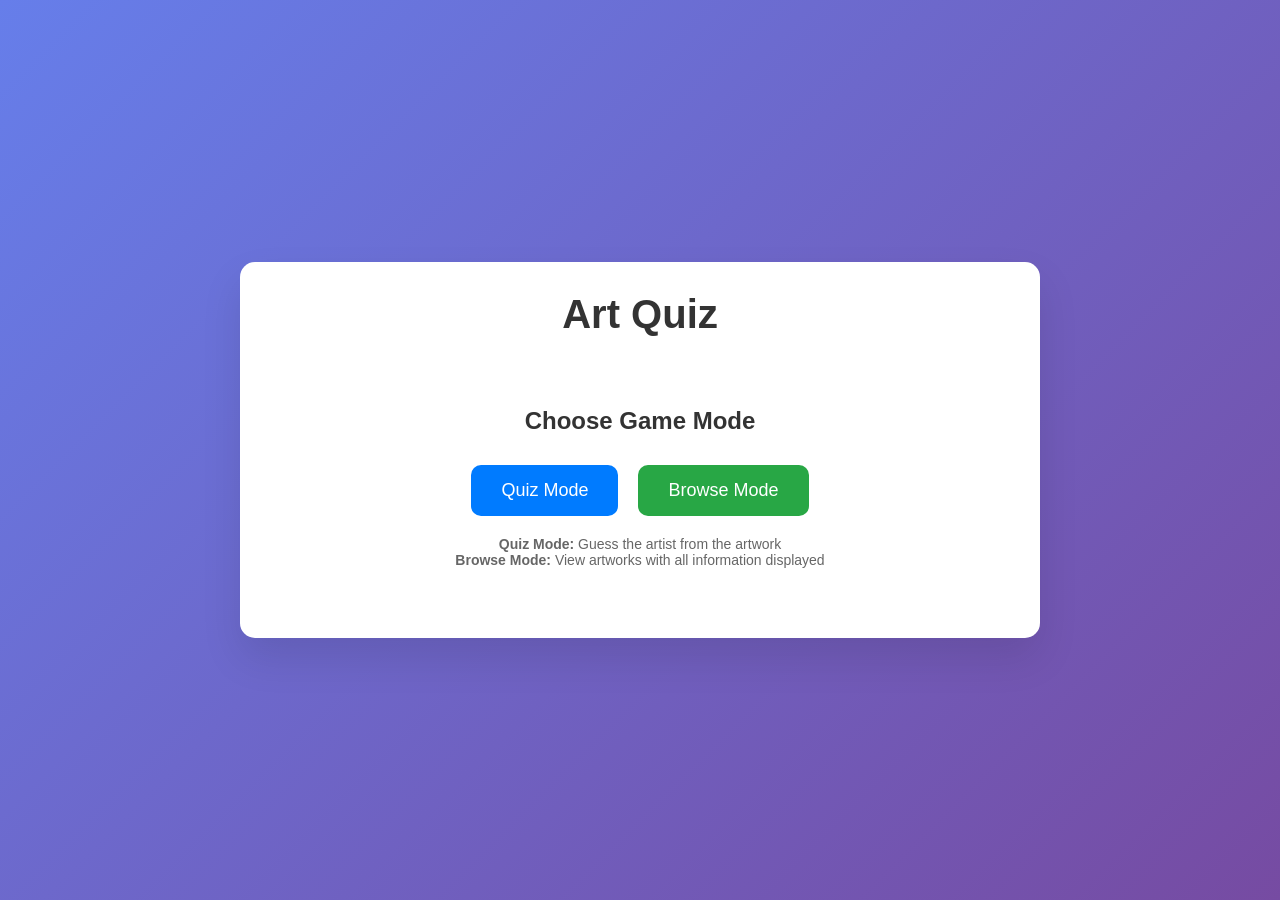
==== index.html @ 68cc88f6 "adding some museum and artist browse functions" ====
<!DOCTYPE html>
<html lang="en">
<head>
    <meta charset="UTF-8">
    <meta name="viewport" content="width=device-width, initial-scale=1.0">
    <title>Art Quiz</title>
    <link rel="stylesheet" href="style.css">
</head>
<body>
    <div class="container">
        <h1>Art Quiz</h1>
        
        <!-- Mode Selection -->
        <div id="mode-selection">
            <h2>Choose Game Mode</h2>
            <div id="mode-buttons">
                <button id="quiz-mode-btn" onclick="startGame('quiz')">Quiz Mode</button>
                <button id="browse-mode-btn" onclick="startGame('browse')">Browse Mode</button>
            </div>
            <div id="mode-descriptions">
                <p><strong>Quiz Mode:</strong> Guess the artist from the artwork</p>
                <p><strong>Browse Mode:</strong> View artworks with all information displayed</p>
            </div>

        </div>
        
        <!-- Quiz Mode -->
        <div id="quiz-container" style="display: none;">
            <div id="loading">Loading artwork...</div>
            <div id="quiz" style="display: none;">
                <div id="artwork-container">
                    <img id="artwork-image" alt="Artwork">
                    <p id="artwork-info"></p>
                    <p id="artwork-medium"></p>
                </div>
                <div id="options-container">
                    <h3>Who is the artist?</h3>
                    <div id="hint-container">
                        <button id="fifty-fifty-btn" onclick="quiz.useFiftyFifty()">50/50</button>
                        <button id="year-hint-btn" onclick="quiz.showYearHint()">Year Hint</button>
                        <button id="genre-hint-btn" onclick="quiz.showGenreHint()">Genre Hint</button>
                        <button id="museum-hint-btn" onclick="quiz.showMuseumHint()">Museum Hint</button>
                    </div>
                    <div id="options"></div>
                </div>
                <div id="result" style="display: none;"></div>
                <button id="next-btn" style="display: none;">Next Question</button>
            </div>
            <div id="score">Score: <span id="score-value">0</span></div>
            <button id="quiz-back-btn" onclick="backToMenu()">Back to Menu</button>
        </div>
        
        <!-- Browse Mode -->
        <div id="browse-container" style="display: none;">
            <div id="museum-selector">
                <h3>Choose Museum:</h3>
                <input type="text" id="museum-select" list="museum-list" placeholder="Type or select museum..." oninput="quiz.filterByMuseum()" onfocus="this.value='';">
                <datalist id="museum-list"></datalist>
            </div>
            <div id="artist-selector">
                <h3>Choose Artist:</h3>
                <input type="text" id="artist-select" list="artist-list" placeholder="Type or select artist..." oninput="quiz.filterByArtist()" onfocus="this.value='';">
                <datalist id="artist-list"></datalist>
            </div>
            <div id="browse-artwork">
                <img id="browse-image" alt="Artwork">
                <div id="browse-info">
                    <h2 id="browse-title"></h2>
                    <p id="browse-artist"></p>
                    <p id="browse-year"></p>
                    <p id="browse-collection"></p>
                    <p id="browse-art-type"></p>
                    <p id="browse-material"></p>
                    <p id="browse-genre"></p>
                </div>
            </div>
            <button id="prev-artwork-btn" onclick="quiz.prevArtwork()">Previous Artwork</button>
            <button id="next-artwork-btn" onclick="quiz.nextArtwork()">Next Artwork</button>
            <button id="browse-back-btn" onclick="backToMenu()">Back to Menu</button>
        </div>
    </div>
    <script src="script.js?2"></script>
</body>
</html>
---- style.css ----
* {
    margin: 0;
    padding: 0;
    box-sizing: border-box;
}

body {
    font-family: 'Arial', sans-serif;
    background: linear-gradient(135deg, #667eea 0%, #764ba2 100%);
    min-height: 100vh;
    display: flex;
    align-items: center;
    justify-content: center;
}

.container {
    background: white;
    border-radius: 15px;
    padding: 30px;
    box-shadow: 0 20px 40px rgba(0,0,0,0.1);
    max-width: 800px;
    width: 90%;
}

h1 {
    text-align: center;
    color: #333;
    margin-bottom: 30px;
    font-size: 2.5em;
}

#artwork-container {
    text-align: center;
    margin-bottom: 30px;
}

#artwork-image {
    max-width: 100%;
    max-height: 400px;
    border-radius: 10px;
    box-shadow: 0 10px 20px rgba(0,0,0,0.2);
}

#artwork-info, #artwork-medium {
    margin-top: 10px;
    font-style: italic;
    color: #666;
}

#artwork-medium {
    font-size: 0.9em;
    color: #888;
}

#options-container h3 {
    text-align: center;
    margin-bottom: 20px;
    color: #333;
}

#options {
    display: grid;
    grid-template-columns: 1fr 1fr;
    gap: 15px;
    margin-bottom: 20px;
}

.option {
    padding: 15px;
    background: #f8f9fa;
    border: 2px solid #e9ecef;
    border-radius: 8px;
    cursor: pointer;
    transition: all 0.3s ease;
    text-align: center;
}

.option:hover {
    background: #e9ecef;
    transform: translateY(-2px);
}

.option.correct {
    background: #d4edda;
    border-color: #28a745;
    color: #155724;
}

.option.incorrect {
    background: #f8d7da;
    border-color: #dc3545;
    color: #721c24;
}

#result {
    text-align: center;
    padding: 15px;
    margin: 20px 0;
    border-radius: 8px;
    font-weight: bold;
}

#result.correct {
    background: #d4edda;
    color: #155724;
}

#result.incorrect {
    background: #f8d7da;
    color: #721c24;
}

#next-btn {
    display: block;
    margin: 20px auto;
    padding: 12px 30px;
    background: #007bff;
    color: white;
    border: none;
    border-radius: 8px;
    cursor: pointer;
    font-size: 16px;
    transition: background 0.3s ease;
}

#next-btn:hover {
    background: #0056b3;
}

#score {
    text-align: center;
    margin-top: 20px;
    font-size: 18px;
    font-weight: bold;
    color: #333;
}

#loading {
    text-align: center;
    font-size: 18px;
    color: #666;
    padding: 50px;
}

#hint-container {
    text-align: center;
    margin-bottom: 15px;
    display: flex;
    justify-content: center;
    gap: 10px;
}

#fifty-fifty-btn, #year-hint-btn, #genre-hint-btn, #museum-hint-btn {
    padding: 8px 16px;
    color: white;
    border: none;
    border-radius: 6px;
    cursor: pointer;
    font-size: 14px;
    transition: background 0.3s ease;
}

#fifty-fifty-btn {
    background: #28a745;
}

#fifty-fifty-btn:hover {
    background: #218838;
}

#fifty-fifty-btn:disabled {
    background: #6c757d;
    cursor: not-allowed;
}

#year-hint-btn, #genre-hint-btn, #museum-hint-btn {
    background: #17a2b8;
}

#year-hint-btn:hover, #genre-hint-btn:hover, #museum-hint-btn:hover {
    background: #138496;
}

#year-hint, #genre-hint, #museum-hint {
    text-align: center;
    margin: 10px 0;
    padding: 10px;
    background: #e7f3ff;
    border: 1px solid #b3d9ff;
    border-radius: 6px;
    color: #0056b3;
    font-weight: bold;
}

/* Source Selection */
#source-selection {
    text-align: center;
    padding: 40px 0;
}

#source-selection h2 {
    margin-bottom: 30px;
    color: #333;
}

#source-buttons {
    display: flex;
    justify-content: center;
    gap: 20px;
    margin-bottom: 20px;
}

#nga-source-btn, #wiki-source-btn, #louvre-source-btn {
    padding: 15px 30px;
    font-size: 18px;
    border: none;
    border-radius: 10px;
    cursor: pointer;
    transition: all 0.3s ease;
}

#louvre-source-btn {
    background: #dc3545;
    color: white;
}

#louvre-source-btn:hover {
    background: #c82333;
}

/* Mode Selection */
#mode-selection {
    text-align: center;
    padding: 40px 0;
}

#mode-selection h2 {
    margin-bottom: 30px;
    color: #333;
}

#mode-buttons {
    display: flex;
    justify-content: center;
    gap: 20px;
    margin-bottom: 20px;
}

#quiz-mode-btn, #browse-mode-btn {
    padding: 15px 30px;
    font-size: 18px;
    border: none;
    border-radius: 10px;
    cursor: pointer;
    transition: all 0.3s ease;
}

#quiz-mode-btn {
    background: #007bff;
    color: white;
}

#quiz-mode-btn:hover {
    background: #0056b3;
}

#browse-mode-btn {
    background: #28a745;
    color: white;
}

#browse-mode-btn:hover {
    background: #218838;
}

#mode-descriptions {
    color: #666;
    font-size: 14px;
}

#mode-back-btn {
    padding: 12px 30px;
    background: #6c757d;
    color: white;
    border: none;
    border-radius: 8px;
    cursor: pointer;
    font-size: 16px;
    margin-top: 20px;
    transition: background 0.3s ease;
}

#mode-back-btn:hover {
    background: #5a6268;
}



/* Browse Mode */
#browse-container {
    text-align: center;
}

#museum-selector, #artist-selector {
    margin-bottom: 20px;
    text-align: center;
}

#museum-selector h3, #artist-selector h3 {
    margin-bottom: 10px;
    color: #333;
}

#museum-select, #artist-select {
    padding: 8px 12px;
    border: 2px solid #ddd;
    border-radius: 6px;
    font-size: 16px;
    background: white;
    margin: 0 10px;
    width: 300px;
    cursor: text;
}

#museum-select:focus, #artist-select:focus {
    outline: none;
    border-color: #007bff;
    box-shadow: 0 0 5px rgba(0, 123, 255, 0.3);
}

#browse-artwork {
    display: flex;
    align-items: center;
    gap: 30px;
    margin-bottom: 30px;
}

#browse-image {
    max-width: 400px;
    max-height: 400px;
    border-radius: 10px;
    box-shadow: 0 10px 20px rgba(0,0,0,0.2);
}

#browse-info {
    text-align: left;
    flex: 1;
}

#browse-title {
    font-size: 2em;
    margin-bottom: 10px;
    color: #333;
}

#browse-artist {
    font-size: 1.5em;
    color: #007bff;
    margin-bottom: 10px;
    font-weight: bold;
}

#browse-year, #browse-collection, #browse-art-type, #browse-material, #browse-genre {
    font-size: 1.2em;
    color: #666;
    margin-bottom: 8px;
}

#browse-material, #browse-genre {
    font-size: 1.1em;
    color: #888;
    font-style: italic;
}



#prev-artwork-btn, #next-artwork-btn, #browse-back-btn, #quiz-back-btn {
    padding: 12px 30px;
    background: #007bff;
    color: white;
    border: none;
    border-radius: 8px;
    cursor: pointer;
    font-size: 16px;
    margin: 10px;
    transition: background 0.3s ease;
}

#prev-artwork-btn:hover, #next-artwork-btn:hover, #browse-back-btn:hover, #quiz-back-btn:hover {
    background: #0056b3;
}

#quiz-back-btn {
    background: #6c757d;
}

#quiz-back-btn:hover {
    background: #5a6268;
}

@media (max-width: 768px) {
    #browse-artwork {
        flex-direction: column;
        text-align: center;
    }
    
    #browse-info {
        text-align: center;
    }
    
    #mode-buttons, #source-buttons {
        flex-direction: column;
        align-items: center;
        gap: 10px;
    }
    
    #louvre-source-btn {
        width: 200px;
    }
}
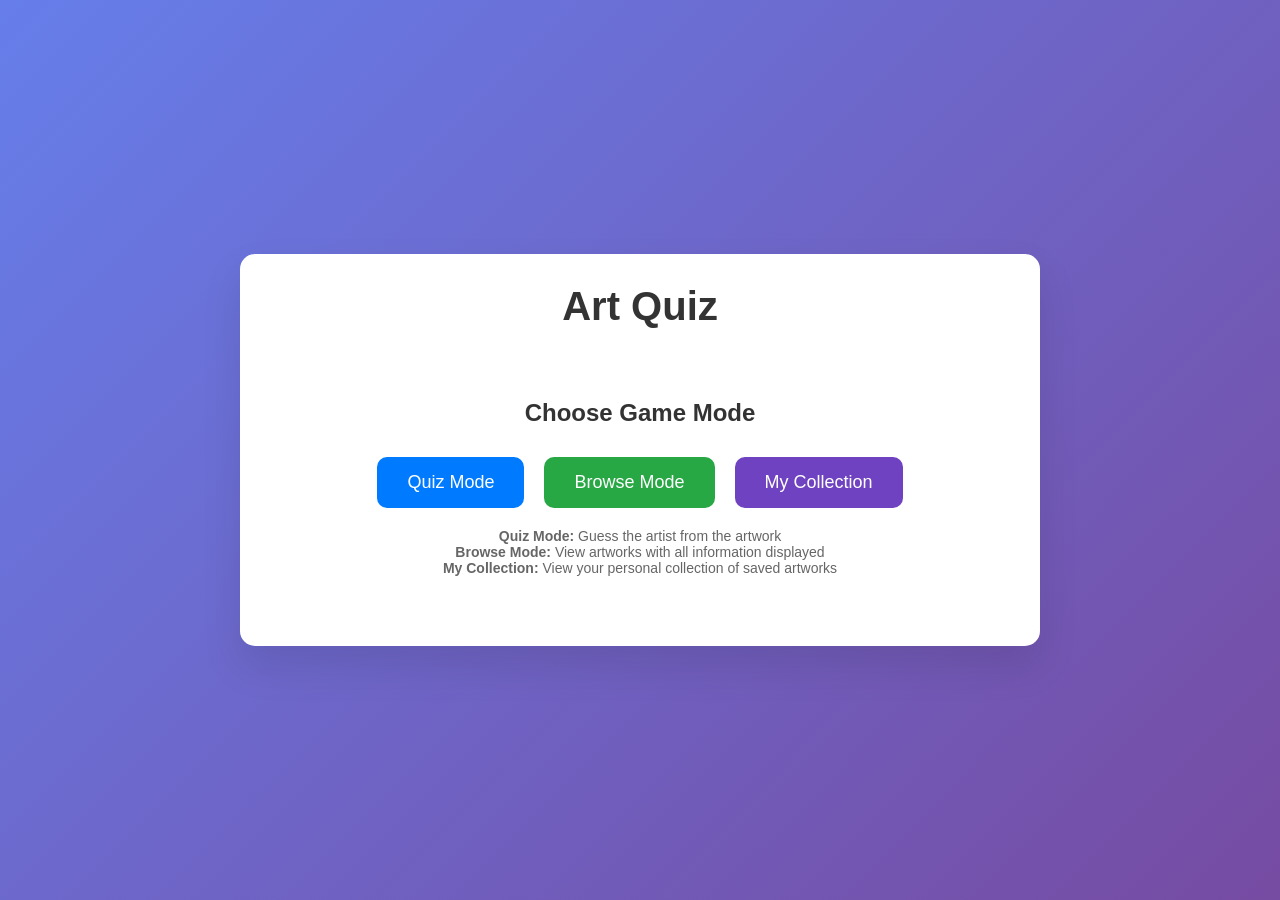
==== commit de6d336a: "initial collection implementation" ====
--- a/index.html
+++ b/index.html
@@ -16,10 +16,12 @@
             <div id="mode-buttons">
                 <button id="quiz-mode-btn" onclick="startGame('quiz')">Quiz Mode</button>
                 <button id="browse-mode-btn" onclick="startGame('browse')">Browse Mode</button>
+                <button id="collection-mode-btn" onclick="startGame('collection')">My Collection</button>
             </div>
             <div id="mode-descriptions">
                 <p><strong>Quiz Mode:</strong> Guess the artist from the artwork</p>
                 <p><strong>Browse Mode:</strong> View artworks with all information displayed</p>
+                <p><strong>My Collection:</strong> View your personal collection of saved artworks</p>
             </div>
 
         </div>
@@ -74,9 +76,40 @@
                     <p id="browse-genre"></p>
                 </div>
             </div>
-            <button id="prev-artwork-btn" onclick="quiz.prevArtwork()">Previous Artwork</button>
-            <button id="next-artwork-btn" onclick="quiz.nextArtwork()">Next Artwork</button>
+            <div id="browse-navigation">
+                <button id="prev-artwork-btn" onclick="quiz.prevArtwork()">Previous Artwork</button>
+                <button id="next-artwork-btn" onclick="quiz.nextArtwork()">Next Artwork</button>
+                <button id="add-to-collection-btn" onclick="quiz.addToCollection()" title="Add to My Collection">♡ Add to Collection</button>
+            </div>
             <button id="browse-back-btn" onclick="backToMenu()">Back to Menu</button>
+        </div>
+        
+        <!-- My Collection Mode -->
+        <div id="collection-container" style="display: none;">
+            <div id="collection-empty" style="text-align: center; padding: 50px;">
+                <h2>Your Collection is Empty</h2>
+                <p>Add items to your collection by browsing artworks and saving your favorites!</p>
+            </div>
+            <div id="collection-content" style="display: none;">
+                <div id="collection-artwork">
+                    <img id="collection-image" alt="Artwork">
+                    <div id="collection-info">
+                        <h2 id="collection-title"></h2>
+                        <p id="collection-artist"></p>
+                        <p id="collection-year"></p>
+                        <p id="collection-museum"></p>
+                        <p id="collection-art-type"></p>
+                        <p id="collection-material"></p>
+                        <p id="collection-genre"></p>
+                    </div>
+                </div>
+                <div id="collection-navigation">
+                    <button id="prev-collection-btn" onclick="quiz.prevCollectionArtwork()">Previous Artwork</button>
+                    <button id="next-collection-btn" onclick="quiz.nextCollectionArtwork()">Next Artwork</button>
+                    <button id="remove-from-collection-btn" onclick="quiz.removeFromCollection()">Remove from Collection</button>
+                </div>
+            </div>
+            <button id="collection-back-btn" onclick="backToMenu()">Back to Menu</button>
         </div>
     </div>
     <script src="script.js?2"></script>
--- a/style.css
+++ b/style.css
@@ -246,7 +246,7 @@
     margin-bottom: 20px;
 }
 
-#quiz-mode-btn, #browse-mode-btn {
+#quiz-mode-btn, #browse-mode-btn, #collection-mode-btn {
     padding: 15px 30px;
     font-size: 18px;
     border: none;
@@ -271,6 +271,15 @@
 
 #browse-mode-btn:hover {
     background: #218838;
+}
+
+#collection-mode-btn {
+    background: #6f42c1;
+    color: white;
+}
+
+#collection-mode-btn:hover {
+    background: #5a32a3;
 }
 
 #mode-descriptions {
@@ -328,45 +337,46 @@
     box-shadow: 0 0 5px rgba(0, 123, 255, 0.3);
 }
 
-#browse-artwork {
+#browse-artwork, #collection-artwork {
     display: flex;
     align-items: center;
     gap: 30px;
     margin-bottom: 30px;
 }
 
-#browse-image {
+#browse-image, #collection-image {
     max-width: 400px;
     max-height: 400px;
     border-radius: 10px;
     box-shadow: 0 10px 20px rgba(0,0,0,0.2);
 }
 
-#browse-info {
+#browse-info, #collection-info {
     text-align: left;
     flex: 1;
 }
 
-#browse-title {
+#browse-title, #collection-title {
     font-size: 2em;
     margin-bottom: 10px;
     color: #333;
 }
 
-#browse-artist {
+#browse-artist, #collection-artist {
     font-size: 1.5em;
     color: #007bff;
     margin-bottom: 10px;
     font-weight: bold;
 }
 
-#browse-year, #browse-collection, #browse-art-type, #browse-material, #browse-genre {
+#browse-year, #browse-collection, #browse-art-type, #browse-material, #browse-genre,
+#collection-year, #collection-museum, #collection-art-type, #collection-material, #collection-genre {
     font-size: 1.2em;
     color: #666;
     margin-bottom: 8px;
 }
 
-#browse-material, #browse-genre {
+#browse-material, #browse-genre, #collection-material, #collection-genre {
     font-size: 1.1em;
     color: #888;
     font-style: italic;
@@ -374,20 +384,69 @@
 
 
 
-#prev-artwork-btn, #next-artwork-btn, #browse-back-btn, #quiz-back-btn {
+#browse-navigation, #collection-navigation {
+    display: flex;
+    justify-content: center;
+    gap: 10px;
+    margin-bottom: 20px;
+    flex-wrap: wrap;
+}
+
+#prev-artwork-btn, #next-artwork-btn, #prev-collection-btn, #next-collection-btn, #remove-from-collection-btn, #add-to-collection-btn {
+    padding: 10px 20px;
+    background: #007bff;
+    color: white;
+    border: none;
+    border-radius: 8px;
+    cursor: pointer;
+    font-size: 14px;
+    transition: background 0.3s ease;
+    white-space: nowrap;
+}
+
+#prev-artwork-btn:hover, #next-artwork-btn:hover, #prev-collection-btn:hover, #next-collection-btn:hover, #remove-from-collection-btn:hover, #add-to-collection-btn:hover {
+    background: #0056b3;
+}
+
+#browse-back-btn, #quiz-back-btn, #collection-back-btn {
+    display: block;
+    margin: 20px auto 0;
     padding: 12px 30px;
-    background: #007bff;
+    background: #6c757d;
     color: white;
     border: none;
     border-radius: 8px;
     cursor: pointer;
     font-size: 16px;
-    margin: 10px;
     transition: background 0.3s ease;
 }
 
-#prev-artwork-btn:hover, #next-artwork-btn:hover, #browse-back-btn:hover, #quiz-back-btn:hover {
-    background: #0056b3;
+#browse-back-btn:hover, #quiz-back-btn:hover, #collection-back-btn:hover {
+    background: #5a6268;
+}
+
+#add-to-collection-btn {
+    background: #28a745;
+}
+
+#add-to-collection-btn:hover {
+    background: #218838;
+}
+
+#add-to-collection-btn.in-collection {
+    background: #dc3545;
+}
+
+#add-to-collection-btn.in-collection:hover {
+    background: #c82333;
+}
+
+#remove-from-collection-btn {
+    background: #dc3545;
+}
+
+#remove-from-collection-btn:hover {
+    background: #c82333;
 }
 
 #quiz-back-btn {
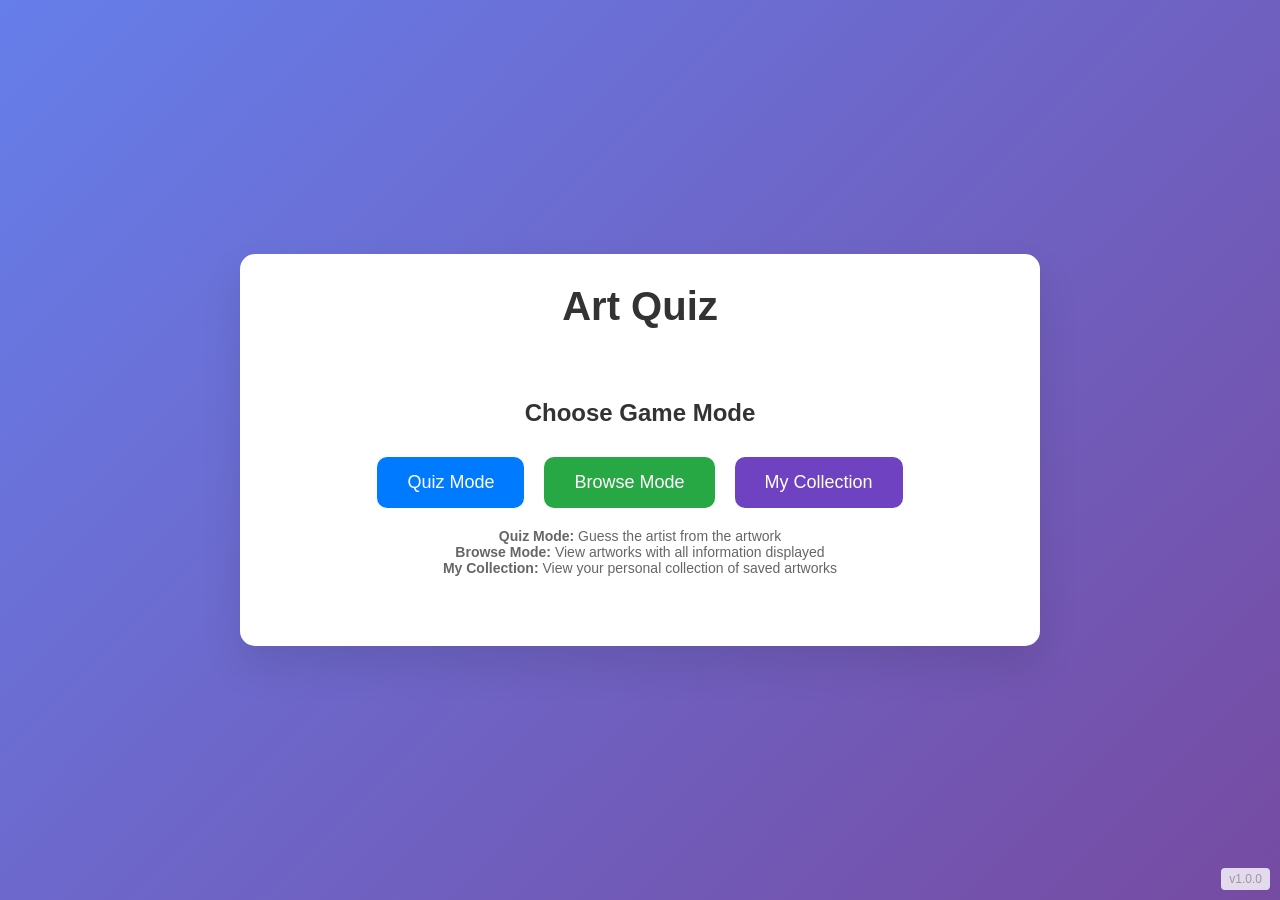
==== commit ef2ac213: "initial quiz my collection implementation" ====
--- a/index.html
+++ b/index.html
@@ -24,6 +24,20 @@
                 <p><strong>My Collection:</strong> View your personal collection of saved artworks</p>
             </div>
 
+        </div>
+        
+        <!-- Quiz Source Selection -->
+        <div id="quiz-source-selection" style="display: none;">
+            <h2>Choose Quiz Source</h2>
+            <div id="quiz-source-buttons">
+                <button id="all-artworks-btn" onclick="startQuiz('all')">All Artworks</button>
+                <button id="my-collection-quiz-btn" onclick="startQuiz('collection')">My Collection</button>
+            </div>
+            <div id="quiz-source-descriptions">
+                <p><strong>All Artworks:</strong> Quiz from the entire museum collection</p>
+                <p><strong>My Collection:</strong> Quiz only from your saved artworks</p>
+            </div>
+            <button id="quiz-source-back-btn" onclick="backToMenu()">Back to Menu</button>
         </div>
         
         <!-- Quiz Mode -->
@@ -112,6 +126,7 @@
             <button id="collection-back-btn" onclick="backToMenu()">Back to Menu</button>
         </div>
     </div>
+    <div class="version">v1.0.0</div>
     <script src="script.js?2"></script>
 </body>
 </html>
--- a/style.css
+++ b/style.css
@@ -246,7 +246,7 @@
     margin-bottom: 20px;
 }
 
-#quiz-mode-btn, #browse-mode-btn, #collection-mode-btn {
+#quiz-mode-btn, #browse-mode-btn, #collection-mode-btn, #all-artworks-btn, #my-collection-quiz-btn {
     padding: 15px 30px;
     font-size: 18px;
     border: none;
@@ -280,6 +280,56 @@
 
 #collection-mode-btn:hover {
     background: #5a32a3;
+}
+
+#all-artworks-btn {
+    background: #007bff;
+    color: white;
+}
+
+#all-artworks-btn:hover {
+    background: #0056b3;
+}
+
+#my-collection-quiz-btn {
+    background: #6f42c1;
+    color: white;
+}
+
+#my-collection-quiz-btn:hover {
+    background: #5a32a3;
+}
+
+#quiz-source-selection {
+    text-align: center;
+}
+
+#quiz-source-buttons {
+    display: flex;
+    justify-content: center;
+    gap: 20px;
+    margin-bottom: 20px;
+}
+
+#quiz-source-descriptions {
+    color: #666;
+    font-size: 14px;
+    margin-bottom: 20px;
+}
+
+#quiz-source-back-btn {
+    padding: 12px 30px;
+    background: #6c757d;
+    color: white;
+    border: none;
+    border-radius: 8px;
+    cursor: pointer;
+    font-size: 16px;
+    transition: background 0.3s ease;
+}
+
+#quiz-source-back-btn:hover {
+    background: #5a6268;
 }
 
 #mode-descriptions {
@@ -476,4 +526,16 @@
     #louvre-source-btn {
         width: 200px;
     }
+}
+
+.version {
+    position: fixed;
+    bottom: 10px;
+    right: 10px;
+    font-size: 12px;
+    color: #999;
+    background: rgba(255, 255, 255, 0.8);
+    padding: 4px 8px;
+    border-radius: 4px;
+    z-index: 1000;
 }
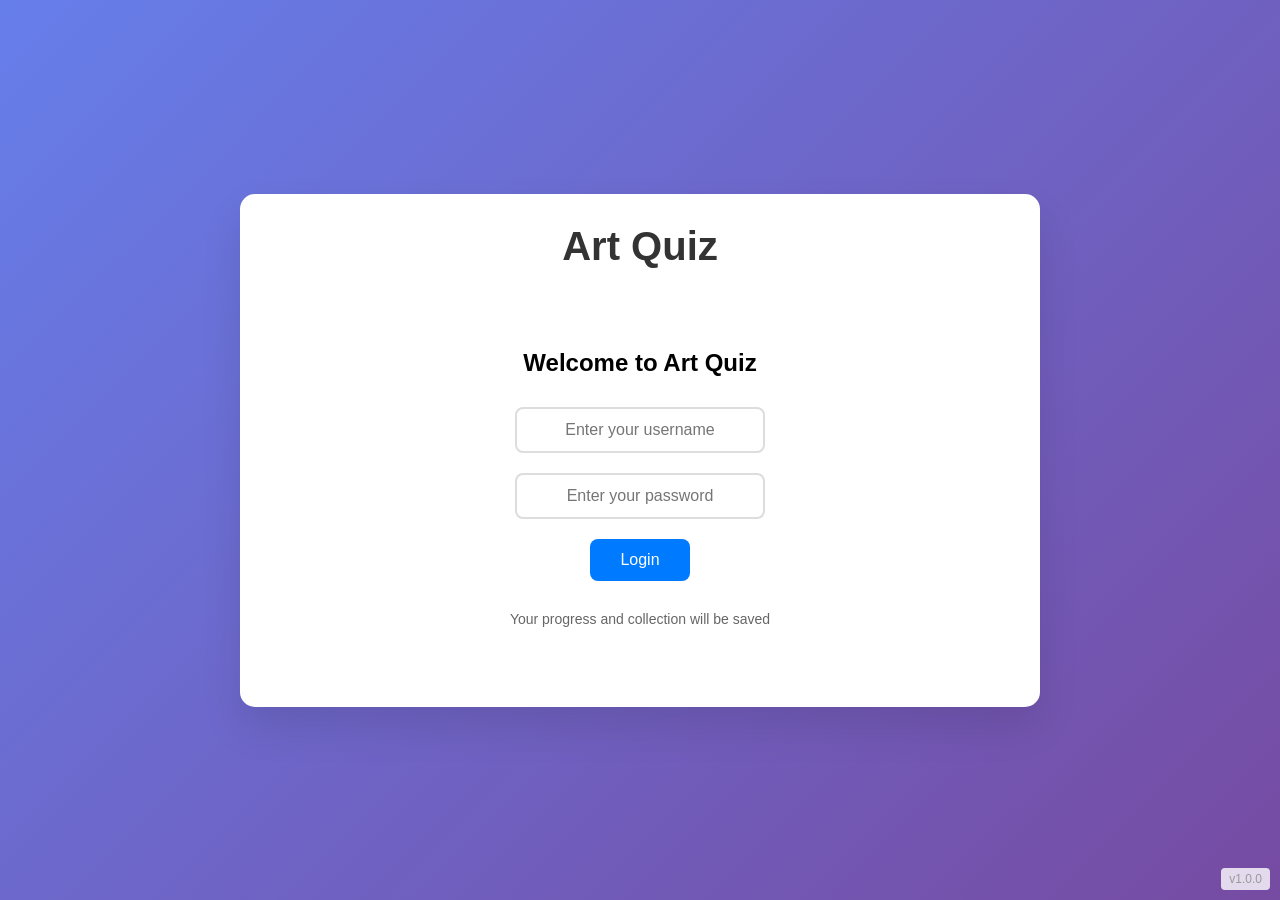
==== commit 6d65879f: "initial implementation of user login" ====
--- a/index.html
+++ b/index.html
@@ -10,8 +10,23 @@
     <div class="container">
         <h1>Art Quiz</h1>
         
+        <!-- Login Screen -->
+        <div id="login-screen">
+            <h2>Welcome to Art Quiz</h2>
+            <div id="login-form">
+                <input type="text" id="username-input" placeholder="Enter your username" maxlength="20">
+                <input type="password" id="password-input" placeholder="Enter your password" maxlength="50">
+                <button id="login-btn" onclick="login()">Login</button>
+            </div>
+            <p class="login-note">Your progress and collection will be saved</p>
+        </div>
+        
         <!-- Mode Selection -->
-        <div id="mode-selection">
+        <div id="mode-selection" style="display: none;">
+            <div id="user-info">
+                <span id="welcome-user"></span>
+                <button id="logout-btn" onclick="logout()">Logout</button>
+            </div>
             <h2>Choose Game Mode</h2>
             <div id="mode-buttons">
                 <button id="quiz-mode-btn" onclick="startGame('quiz')">Quiz Mode</button>
@@ -28,6 +43,9 @@
         
         <!-- Quiz Source Selection -->
         <div id="quiz-source-selection" style="display: none;">
+            <div id="quiz-lifetime-score">
+                <p>Your Lifetime Score: <span id="quiz-selection-lifetime-score">0</span></p>
+            </div>
             <h2>Choose Quiz Source</h2>
             <div id="quiz-source-buttons">
                 <button id="all-artworks-btn" onclick="startQuiz('all')">All Artworks</button>
@@ -62,7 +80,9 @@
                 <div id="result" style="display: none;"></div>
                 <button id="next-btn" style="display: none;">Next Question</button>
             </div>
-            <div id="score">Score: <span id="score-value">0</span></div>
+            <div id="score">
+                <div>Session Score: <span id="score-value">0</span></div>
+            </div>
             <button id="quiz-back-btn" onclick="backToMenu()">Back to Menu</button>
         </div>
         
--- a/style.css
+++ b/style.css
@@ -508,19 +508,24 @@
 }
 
 @media (max-width: 768px) {
-    #browse-artwork {
+    #browse-artwork, #collection-artwork {
         flex-direction: column;
         text-align: center;
     }
     
-    #browse-info {
+    #browse-info, #collection-info {
         text-align: center;
     }
     
-    #mode-buttons, #source-buttons {
+    #mode-buttons, #source-buttons, #quiz-source-buttons {
         flex-direction: column;
         align-items: center;
         gap: 10px;
+    }
+    
+    #browse-navigation, #collection-navigation {
+        flex-direction: column;
+        gap: 5px;
     }
     
     #louvre-source-btn {
@@ -538,4 +543,81 @@
     padding: 4px 8px;
     border-radius: 4px;
     z-index: 1000;
+}
+
+#login-screen {
+    text-align: center;
+    padding: 50px 0;
+}
+
+#login-form {
+    display: flex;
+    flex-direction: column;
+    align-items: center;
+    gap: 20px;
+    margin: 30px 0;
+}
+
+#username-input, #password-input {
+    padding: 12px 20px;
+    font-size: 16px;
+    border: 2px solid #ddd;
+    border-radius: 8px;
+    width: 250px;
+    text-align: center;
+}
+
+#username-input:focus, #password-input:focus {
+    outline: none;
+    border-color: #007bff;
+}
+
+#user-info {
+    display: flex;
+    justify-content: space-between;
+    align-items: center;
+    margin-bottom: 20px;
+    padding: 10px 0;
+    border-bottom: 1px solid #eee;
+}
+
+#welcome-user {
+    font-weight: bold;
+    color: #333;
+}
+
+#logout-btn {
+    padding: 8px 16px;
+    background: #6c757d;
+    color: white;
+    border: none;
+    border-radius: 6px;
+    cursor: pointer;
+    font-size: 14px;
+    transition: background 0.3s ease;
+}
+
+#logout-btn:hover {
+    background: #5a6268;
+}
+
+#login-btn {
+    padding: 12px 30px;
+    font-size: 16px;
+    background: #007bff;
+    color: white;
+    border: none;
+    border-radius: 8px;
+    cursor: pointer;
+    transition: background 0.3s ease;
+}
+
+#login-btn:hover {
+    background: #0056b3;
+}
+
+.login-note {
+    color: #666;
+    font-size: 14px;
+    margin-top: 20px;
 }
